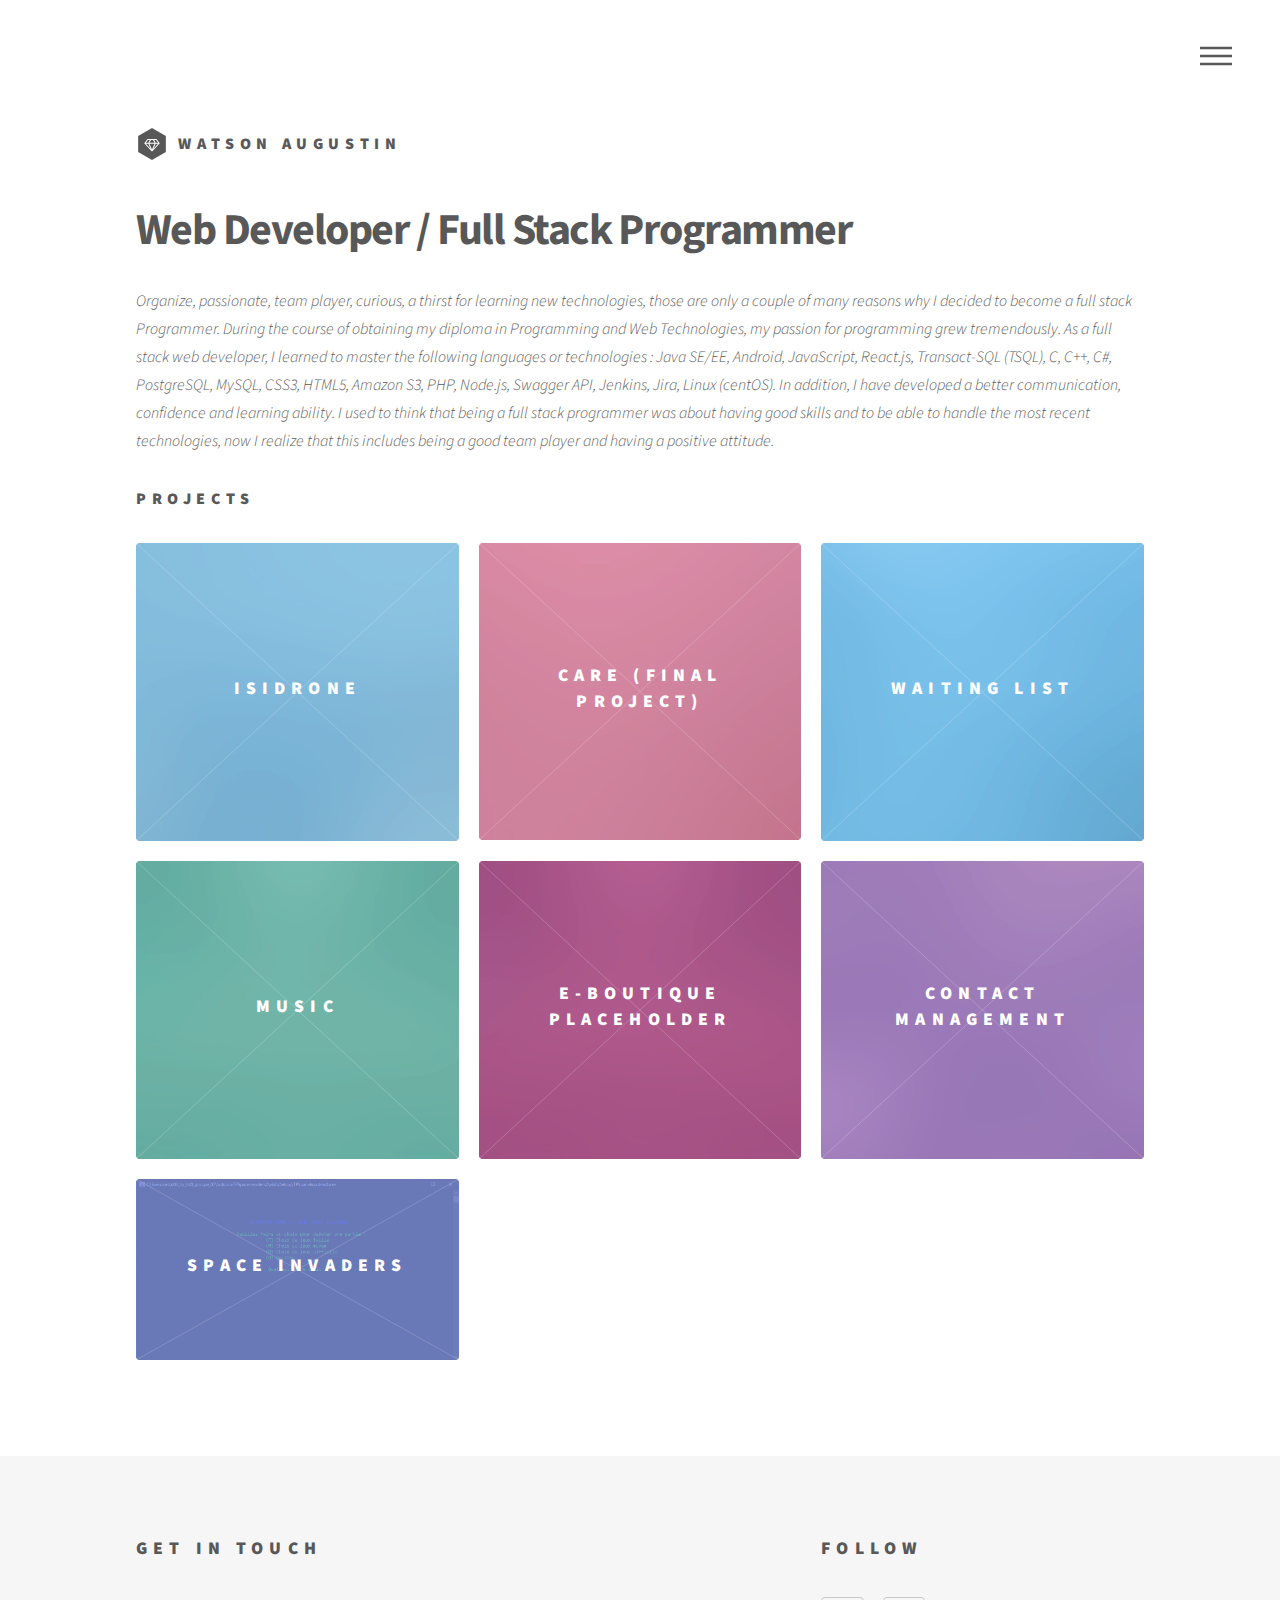
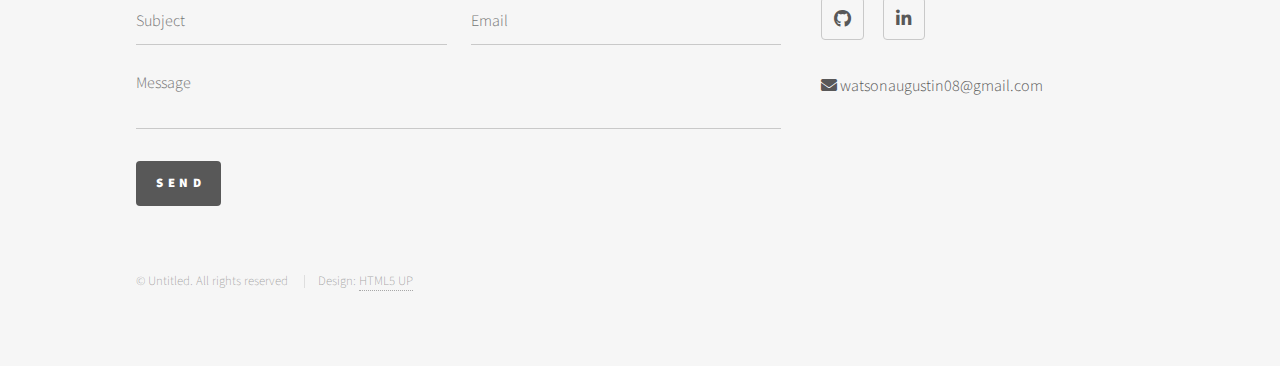
==== watson-portfolio/index.html @ dacadd23 "my portfolio" ====
<!DOCTYPE HTML>
<!--
	Phantom by HTML5 UP
	html5up.net | @ajlkn
	Free for personal and commercial use under the CCA 3.0 license (html5up.net/license)
-->
<html>

<head>
    <title>Watson Portfolio</title>
    <meta charset="utf-8" />
    <meta name="viewport" content="width=device-width, initial-scale=1, user-scalable=no" />
    <link rel="stylesheet" href="assets/css/main.css" />
    <noscript>
        <link rel="stylesheet" href="assets/css/noscript.css" />
    </noscript>
</head>

<body class="is-preload">
    <!-- Wrapper -->
    <div id="wrapper">

        <!-- Header -->
        <header id="header">
            <div class="inner">

                <!-- Logo -->
                <a href="index.html" class="logo">
                    <span class="symbol"><img src="images/logo.svg" alt="" /></span><span class="title">Watson
                        Augustin</span>
                </a>

                <!-- Nav -->
                <nav>
                    <ul>
                        <li><a href="#menu">Menu</a></li>
                    </ul>
                </nav>

            </div>
        </header>

        <!-- Menu -->
        <nav id="menu">
            <h2>Menu</h2>
            <ul>
                <li><a href="index.html">Home</a></li>
                <li><a href="technical-skills.html">Technical Skills</a></li>
                <li><a href="curriculum-vitae.html">Curriculum Vitae</a></li>
                <li><a href="#projects">Projects</a></li>
                <li><a href="#contact">Contact</a></li>
            </ul>
        </nav>

        <!-- Main -->
        <div id="main">
            <div class="inner">
                <header>
                    <h1>Web Developer / Full Stack Programmer</h1>
                    <p id="description">Organize, passionate, team player, curious, a thirst for learning new
                        technologies,
                        those are only a couple of many reasons why I decided to become a full stack Programmer.
                        During the course of obtaining my diploma in Programming and Web Technologies, my passion
                        for programming grew tremendously. As a full stack web developer, I learned to master the
                        following languages or technologies :
                        Java SE/EE, Android, JavaScript, React.js, Transact-SQL (TSQL), C, C++, C#, PostgreSQL,
                        MySQL, CSS3, HTML5, Amazon S3, PHP, Node.js, Swagger API, Jenkins, Jira, Linux (centOS).

                        In addition, I have developed a better communication, confidence and learning ability. I
                        used to
                        think that being a full stack programmer was about having good skills and to be able to
                        handle
                        the most recent technologies, now I realize that this includes being a good team player and
                        having a
                        positive attitude.
                    </p>
                </header>
                <h3>Projects</h3>
                <section id="projects" class="tiles">

                    <article class="style2">
                        <span class="image">
                            <img src="images/pic01.jpg" alt="" />
                        </span>
                        <a href="isidrone.html">
                            <h2>ISIDrone</h2>
                            <div class="content">
                                <p>E-commerce site allowing to sell drones, to...</p>
                            </div>
                        </a>
                    </article>

                    <article class="style1">
                        <span class="image">
                            <img src="images/pic15.jpg" alt="" />
                        </span>
                        <a href="care.html">
                            <h2>Care (Final Project)</h2>
                            <div class="content">
                                <p>A web and mobile application that helps follow up with...</p>
                            </div>
                        </a>
                    </article>
                    <article class="style2">
                        <span class="image">
                            <img src="images/pic02.jpg" alt="" />
                        </span>
                        <a href="waiting-list.html">
                            <h2>Waiting List</h2>
                            <div class="content">
                                <p>A mobile application that allows you to make an appointment at...</p>
                            </div>
                        </a>
                    </article>
                    <article class="style3">
                        <span class="image">
                            <img src="images/pic03.jpg" alt="" />
                        </span>
                        <a href="music.html">
                            <h2>Music</h2>
                            <div class="content">
                                <p>Web application that allows a user to create a music playlist...</p>
                            </div>
                        </a>
                    </article>
                    <article class="style4">
                        <span class="image">
                            <img src="images/pic03.jpg" alt="" />
                        </span>
                        <a href="placeholder.html">
                            <h2>E-Boutique Placeholder</h2>
                            <div class="content">
                                <p>A website that allows a user to register and...</p>
                            </div>
                        </a>
                    </article>
                    <article class="style5">
                        <span class="image">
                            <img src="images/pic08.jpg" alt="" />
                        </span>
                        <a href="contact-management.html">
                            <h2>contact management</h2>
                            <div class="content">
                                <p>Dekstop application that allows a user to...</p>
                            </div>
                        </a>
                    </article>
                    <article class="style6">
                        <span class="image">
                            <img src="images/menu-space-invaders.png" alt="" />
                        </span>
                        <a href="spaceinvaders.html">
                            <h2>Space Invaders</h2>
                            <div class="content">
                                <p>Space Invaders game that allows the appearance of Martians from...</p>
                            </div>
                        </a>
                    </article>

                </section>
            </div>

        </div>

        <!-- Footer -->
        <footer id="footer">
            <div class="inner">
                <section>
                    <h2>Get in touch</h2>
                    <form id="sendMessage" method="post" action="#">
                        <div class="fields">
                            <div class="field half">
                                <input type="text" name="subject" id="subject" placeholder="Subject" required />
                            </div>
                            <div class="field half">
                                <input type="email" name="email" id="email" placeholder="Email" required />
                            </div>
                            <div class="field">
                                <textarea name="message" id="message" placeholder="Message" required></textarea>
                            </div>
                        </div>
                        <ul class="actions">
                            <li><input type="submit" value="Send" class="primary" /></li>
                        </ul>
                    </form>
                </section>
                <section id="contact">
                    <h2>Follow</h2>
                    <ul class="icons">
                        <li><a href="https://github.com/watson031/" class="icon brands style2 fa-github"><span
                                    class="label">GitHub</span></a></li>
                        <li><a href="https://linkedin.com/in/watson-augustin-b86a75212"
                                class="icon brands style2 fa-linkedin-in"><span class="label">500px</span></a>
                        </li>
                    </ul>
                    <div>
                        <span class="fa fa-envelope"></span> watsonaugustin08@gmail.com
                    </div>
                </section>
                <ul class="copyright">
                    <li>&copy; Untitled. All rights reserved</li>
                    <li>Design: <a href="http://html5up.net">HTML5 UP</a></li>
                </ul>
            </div>
        </footer>

    </div>

    <!-- Scripts -->
    <script>
        let form = document.getElementById("sendMessage")
        form.addEventListener('submit', (event) => {
            event.preventDefault()
            let mail = document.getElementById('email').value
            let subject = document.getElementById('subject').value
            let body = document.getElementById('message').value
            window.open('mailto:' + mail + '?subject=' + subject + '&body=' + body);

        })
    </script>
    <script src="assets/js/jquery.min.js"></script>
    <script src="assets/js/browser.min.js"></script>
    <script src="assets/js/breakpoints.min.js"></script>
    <script src="assets/js/util.js"></script>
    <script src="assets/js/main.js"></script>

</body>

</html>
---- watson-portfolio/assets/css/main.css ----
@import url(fontawesome-all.min.css);
@import url("https://fonts.googleapis.com/css?family=Source+Sans+Pro:300,700,900");
/*
	Phantom by HTML5 UP
	html5up.net | @ajlkn
	Free for personal and commercial use under the CCA 3.0 license (html5up.net/license)
*/

html, body, div, span, applet, object, iframe, h1, h2, h3, h4, h5, h6, p, blockquote, pre, a, abbr, acronym, address, big, cite, code, del, dfn, em, img, ins, kbd, q, s, samp, small, strike, strong, sub, sup, tt, var, b, u, i, center, dl, dt, dd, ol, ul, li, fieldset, form, label, legend, table, caption, tbody, tfoot, thead, tr, th, td, article, aside, canvas, details, embed, figure, figcaption, footer, header, hgroup, menu, nav, output, ruby, section, summary, time, mark, audio, video {
    margin: 0;
    padding: 0;
    border: 0;
    font-size: 100%;
    font: inherit;
    vertical-align: baseline;
}

#description {
    font-style: italic;
}

.imgproject {
    object-fit: contain;
    width: 230px;
    height: 530px;
}

article, aside, details, figcaption, figure, footer, header, hgroup, menu, nav, section {
    display: block;
}

body {
    line-height: 1;
}

ol, ul {
    list-style: none;
}

blockquote, q {
    quotes: none;
}

blockquote:before, blockquote:after, q:before, q:after {
    content: '';
    content: none;
}

table {
    border-collapse: collapse;
    border-spacing: 0;
}

body {
    -webkit-text-size-adjust: none;
}

mark {
    background-color: transparent;
    color: inherit;
}

input::-moz-focus-inner {
    border: 0;
    padding: 0;
}

input, select, textarea {
    -moz-appearance: none;
    -webkit-appearance: none;
    -ms-appearance: none;
    appearance: none;
}

/* Basic */

@-ms-viewport {
    width: device-width;
}

body {
    -ms-overflow-style: scrollbar;
}

@media screen and (max-width: 480px) {
    html, body {
        min-width: 320px;
    }
}

html {
    box-sizing: border-box;
}

*, *:before, *:after {
    box-sizing: inherit;
}

body {
    background: #ffffff;
}

body.is-preload *, body.is-preload *:before, body.is-preload *:after {
    -moz-animation: none !important;
    -webkit-animation: none !important;
    -ms-animation: none !important;
    animation: none !important;
    -moz-transition: none !important;
    -webkit-transition: none !important;
    -ms-transition: none !important;
    transition: none !important;
}

/* Type */

body, input, select, textarea {
    color: #585858;
    font-family: "Source Sans Pro", Helvetica, sans-serif;
    font-size: 16pt;
    font-weight: 300;
    line-height: 1.75;
}

@media screen and (max-width: 1680px) {
    body, input, select, textarea {
        font-size: 14pt;
    }
}

@media screen and (max-width: 1280px) {
    body, input, select, textarea {
        font-size: 12pt;
    }
}

a {
    -moz-transition: border-bottom-color 0.2s ease, color 0.2s ease;
    -webkit-transition: border-bottom-color 0.2s ease, color 0.2s ease;
    -ms-transition: border-bottom-color 0.2s ease, color 0.2s ease;
    transition: border-bottom-color 0.2s ease, color 0.2s ease;
    text-decoration: none;
    color: #585858;
    border-bottom: dotted 1px rgba(88, 88, 88, 0.5);
}

a:hover {
    border-bottom-color: transparent;
    color: #f2849e !important;
}

strong, b {
    font-weight: 900;
}

em, i {
    font-style: italic;
}

p {
    margin: 0 0 2em 0;
}

h1 {
    font-size: 2.75em;
    font-weight: 700;
    line-height: 1.3;
    margin: 0 0 1em 0;
    letter-spacing: -0.035em;
}

h1 a {
    color: inherit;
}

@media screen and (max-width: 736px) {
    h1 {
        font-size: 2em;
        margin: 0 0 1em 0;
    }
}

@media screen and (max-width: 360px) {
    h1 {
        font-size: 1.75em;
    }
}

h2, h3, h4, h5, h6 {
    font-weight: 900;
    line-height: 1.5;
    margin: 0 0 2em 0;
    text-transform: uppercase;
    letter-spacing: 0.35em;
}

h2 a, h3 a, h4 a, h5 a, h6 a {
    color: inherit;
}

h2 {
    font-size: 1.1em;
}

h3 {
    font-size: 1em;
}

h4 {
    font-size: 0.8em;
}

h5 {
    font-size: 0.8em;
}

h6 {
    font-size: 0.8em;
}

@media screen and (max-width: 980px) {
    h1 br, h2 br, h3 br, h4 br, h5 br, h6 br {
        display: none;
    }
}

@media screen and (max-width: 736px) {
    h2 {
        font-size: 1em;
    }
    h3 {
        font-size: 0.8em;
    }
}

sub {
    font-size: 0.8em;
    position: relative;
    top: 0.5em;
}

sup {
    font-size: 0.8em;
    position: relative;
    top: -0.5em;
}

blockquote {
    border-left: solid 4px #c9c9c9;
    font-style: italic;
    margin: 0 0 2em 0;
    padding: 0.5em 0 0.5em 2em;
}

code {
    background: rgba(144, 144, 144, 0.075);
    border-radius: 4px;
    border: solid 1px #c9c9c9;
    font-family: "Courier New", monospace;
    font-size: 0.9em;
    margin: 0 0.25em;
    padding: 0.25em 0.65em;
}

pre {
    -webkit-overflow-scrolling: touch;
    font-family: "Courier New", monospace;
    font-size: 0.9em;
    margin: 0 0 2em 0;
}

pre code {
    display: block;
    line-height: 1.75;
    padding: 1em 1.5em;
    overflow-x: auto;
}

hr {
    border: 0;
    border-bottom: solid 1px #c9c9c9;
    margin: 2em 0;
}

hr.major {
    margin: 3em 0;
}

.align-left {
    text-align: left;
}

.align-center {
    text-align: center;
}

.align-right {
    text-align: right;
}

/* Row */

.row {
    display: flex;
    flex-wrap: wrap;
    box-sizing: border-box;
    align-items: stretch;
}

.row>* {
    box-sizing: border-box;
}

.row.gtr-uniform>*> :last-child {
    margin-bottom: 0;
}

.row.aln-left {
    justify-content: flex-start;
}

.row.aln-center {
    justify-content: center;
}

.row.aln-right {
    justify-content: flex-end;
}

.row.aln-top {
    align-items: flex-start;
}

.row.aln-middle {
    align-items: center;
}

.row.aln-bottom {
    align-items: flex-end;
}

.row>.imp {
    order: -1;
}

.row>.col-1 {
    width: 8.33333%;
}

.row>.off-1 {
    margin-left: 8.33333%;
}

.row>.col-2 {
    width: 16.66667%;
}

.row>.off-2 {
    margin-left: 16.66667%;
}

.row>.col-3 {
    width: 25%;
}

.row>.off-3 {
    margin-left: 25%;
}

.row>.col-4 {
    width: 33.33333%;
}

.row>.off-4 {
    margin-left: 33.33333%;
}

.row>.col-5 {
    width: 41.66667%;
}

.row>.off-5 {
    margin-left: 41.66667%;
}

.row>.col-6 {
    width: 50%;
}

.row>.off-6 {
    margin-left: 50%;
}

.row>.col-7 {
    width: 58.33333%;
}

.row>.off-7 {
    margin-left: 58.33333%;
}

.row>.col-8 {
    width: 66.66667%;
}

.row>.off-8 {
    margin-left: 66.66667%;
}

.row>.col-9 {
    width: 75%;
}

.row>.off-9 {
    margin-left: 75%;
}

.row>.col-10 {
    width: 83.33333%;
}

.row>.off-10 {
    margin-left: 83.33333%;
}

.row>.col-11 {
    width: 91.66667%;
}

.row>.off-11 {
    margin-left: 91.66667%;
}

.row>.col-12 {
    width: 100%;
}

.row>.off-12 {
    margin-left: 100%;
}

.row.gtr-0 {
    margin-top: 0;
    margin-left: 0em;
}

.row.gtr-0>* {
    padding: 0 0 0 0em;
}

.row.gtr-0.gtr-uniform {
    margin-top: 0em;
}

.row.gtr-0.gtr-uniform>* {
    padding-top: 0em;
}

.row.gtr-25 {
    margin-top: 0;
    margin-left: -0.5em;
}

.row.gtr-25>* {
    padding: 0 0 0 0.5em;
}

.row.gtr-25.gtr-uniform {
    margin-top: -0.5em;
}

.row.gtr-25.gtr-uniform>* {
    padding-top: 0.5em;
}

.row.gtr-50 {
    margin-top: 0;
    margin-left: -1em;
}

.row.gtr-50>* {
    padding: 0 0 0 1em;
}

.row.gtr-50.gtr-uniform {
    margin-top: -1em;
}

.row.gtr-50.gtr-uniform>* {
    padding-top: 1em;
}

.row {
    margin-top: 0;
    margin-left: -2em;
}

.row>* {
    padding: 0 0 0 2em;
}

.row.gtr-uniform {
    margin-top: -2em;
}

.row.gtr-uniform>* {
    padding-top: 2em;
}

.row.gtr-150 {
    margin-top: 0;
    margin-left: -3em;
}

.row.gtr-150>* {
    padding: 0 0 0 3em;
}

.row.gtr-150.gtr-uniform {
    margin-top: -3em;
}

.row.gtr-150.gtr-uniform>* {
    padding-top: 3em;
}

.row.gtr-200 {
    margin-top: 0;
    margin-left: -4em;
}

.row.gtr-200>* {
    padding: 0 0 0 4em;
}

.row.gtr-200.gtr-uniform {
    margin-top: -4em;
}

.row.gtr-200.gtr-uniform>* {
    padding-top: 4em;
}

@media screen and (max-width: 1680px) {
    .row {
        display: flex;
        flex-wrap: wrap;
        box-sizing: border-box;
        align-items: stretch;
    }
    .row>* {
        box-sizing: border-box;
    }
    .row.gtr-uniform>*> :last-child {
        margin-bottom: 0;
    }
    .row.aln-left {
        justify-content: flex-start;
    }
    .row.aln-center {
        justify-content: center;
    }
    .row.aln-right {
        justify-content: flex-end;
    }
    .row.aln-top {
        align-items: flex-start;
    }
    .row.aln-middle {
        align-items: center;
    }
    .row.aln-bottom {
        align-items: flex-end;
    }
    .row>.imp-xlarge {
        order: -1;
    }
    .row>.col-1-xlarge {
        width: 8.33333%;
    }
    .row>.off-1-xlarge {
        margin-left: 8.33333%;
    }
    .row>.col-2-xlarge {
        width: 16.66667%;
    }
    .row>.off-2-xlarge {
        margin-left: 16.66667%;
    }
    .row>.col-3-xlarge {
        width: 25%;
    }
    .row>.off-3-xlarge {
        margin-left: 25%;
    }
    .row>.col-4-xlarge {
        width: 33.33333%;
    }
    .row>.off-4-xlarge {
        margin-left: 33.33333%;
    }
    .row>.col-5-xlarge {
        width: 41.66667%;
    }
    .row>.off-5-xlarge {
        margin-left: 41.66667%;
    }
    .row>.col-6-xlarge {
        width: 50%;
    }
    .row>.off-6-xlarge {
        margin-left: 50%;
    }
    .row>.col-7-xlarge {
        width: 58.33333%;
    }
    .row>.off-7-xlarge {
        margin-left: 58.33333%;
    }
    .row>.col-8-xlarge {
        width: 66.66667%;
    }
    .row>.off-8-xlarge {
        margin-left: 66.66667%;
    }
    .row>.col-9-xlarge {
        width: 75%;
    }
    .row>.off-9-xlarge {
        margin-left: 75%;
    }
    .row>.col-10-xlarge {
        width: 83.33333%;
    }
    .row>.off-10-xlarge {
        margin-left: 83.33333%;
    }
    .row>.col-11-xlarge {
        width: 91.66667%;
    }
    .row>.off-11-xlarge {
        margin-left: 91.66667%;
    }
    .row>.col-12-xlarge {
        width: 100%;
    }
    .row>.off-12-xlarge {
        margin-left: 100%;
    }
    .row.gtr-0 {
        margin-top: 0;
        margin-left: 0em;
    }
    .row.gtr-0>* {
        padding: 0 0 0 0em;
    }
    .row.gtr-0.gtr-uniform {
        margin-top: 0em;
    }
    .row.gtr-0.gtr-uniform>* {
        padding-top: 0em;
    }
    .row.gtr-25 {
        margin-top: 0;
        margin-left: -0.5em;
    }
    .row.gtr-25>* {
        padding: 0 0 0 0.5em;
    }
    .row.gtr-25.gtr-uniform {
        margin-top: -0.5em;
    }
    .row.gtr-25.gtr-uniform>* {
        padding-top: 0.5em;
    }
    .row.gtr-50 {
        margin-top: 0;
        margin-left: -1em;
    }
    .row.gtr-50>* {
        padding: 0 0 0 1em;
    }
    .row.gtr-50.gtr-uniform {
        margin-top: -1em;
    }
    .row.gtr-50.gtr-uniform>* {
        padding-top: 1em;
    }
    .row {
        margin-top: 0;
        margin-left: -2em;
    }
    .row>* {
        padding: 0 0 0 2em;
    }
    .row.gtr-uniform {
        margin-top: -2em;
    }
    .row.gtr-uniform>* {
        padding-top: 2em;
    }
    .row.gtr-150 {
        margin-top: 0;
        margin-left: -3em;
    }
    .row.gtr-150>* {
        padding: 0 0 0 3em;
    }
    .row.gtr-150.gtr-uniform {
        margin-top: -3em;
    }
    .row.gtr-150.gtr-uniform>* {
        padding-top: 3em;
    }
    .row.gtr-200 {
        margin-top: 0;
        margin-left: -4em;
    }
    .row.gtr-200>* {
        padding: 0 0 0 4em;
    }
    .row.gtr-200.gtr-uniform {
        margin-top: -4em;
    }
    .row.gtr-200.gtr-uniform>* {
        padding-top: 4em;
    }
}

@media screen and (max-width: 1280px) {
    .row {
        display: flex;
        flex-wrap: wrap;
        box-sizing: border-box;
        align-items: stretch;
    }
    .row>* {
        box-sizing: border-box;
    }
    .row.gtr-uniform>*> :last-child {
        margin-bottom: 0;
    }
    .row.aln-left {
        justify-content: flex-start;
    }
    .row.aln-center {
        justify-content: center;
    }
    .row.aln-right {
        justify-content: flex-end;
    }
    .row.aln-top {
        align-items: flex-start;
    }
    .row.aln-middle {
        align-items: center;
    }
    .row.aln-bottom {
        align-items: flex-end;
    }
    .row>.imp-large {
        order: -1;
    }
    .row>.col-1-large {
        width: 8.33333%;
    }
    .row>.off-1-large {
        margin-left: 8.33333%;
    }
    .row>.col-2-large {
        width: 16.66667%;
    }
    .row>.off-2-large {
        margin-left: 16.66667%;
    }
    .row>.col-3-large {
        width: 25%;
    }
    .row>.off-3-large {
        margin-left: 25%;
    }
    .row>.col-4-large {
        width: 33.33333%;
    }
    .row>.off-4-large {
        margin-left: 33.33333%;
    }
    .row>.col-5-large {
        width: 41.66667%;
    }
    .row>.off-5-large {
        margin-left: 41.66667%;
    }
    .row>.col-6-large {
        width: 50%;
    }
    .row>.off-6-large {
        margin-left: 50%;
    }
    .row>.col-7-large {
        width: 58.33333%;
    }
    .row>.off-7-large {
        margin-left: 58.33333%;
    }
    .row>.col-8-large {
        width: 66.66667%;
    }
    .row>.off-8-large {
        margin-left: 66.66667%;
    }
    .row>.col-9-large {
        width: 75%;
    }
    .row>.off-9-large {
        margin-left: 75%;
    }
    .row>.col-10-large {
        width: 83.33333%;
    }
    .row>.off-10-large {
        margin-left: 83.33333%;
    }
    .row>.col-11-large {
        width: 91.66667%;
    }
    .row>.off-11-large {
        margin-left: 91.66667%;
    }
    .row>.col-12-large {
        width: 100%;
    }
    .row>.off-12-large {
        margin-left: 100%;
    }
    .row.gtr-0 {
        margin-top: 0;
        margin-left: 0em;
    }
    .row.gtr-0>* {
        padding: 0 0 0 0em;
    }
    .row.gtr-0.gtr-uniform {
        margin-top: 0em;
    }
    .row.gtr-0.gtr-uniform>* {
        padding-top: 0em;
    }
    .row.gtr-25 {
        margin-top: 0;
        margin-left: -0.5em;
    }
    .row.gtr-25>* {
        padding: 0 0 0 0.5em;
    }
    .row.gtr-25.gtr-uniform {
        margin-top: -0.5em;
    }
    .row.gtr-25.gtr-uniform>* {
        padding-top: 0.5em;
    }
    .row.gtr-50 {
        margin-top: 0;
        margin-left: -1em;
    }
    .row.gtr-50>* {
        padding: 0 0 0 1em;
    }
    .row.gtr-50.gtr-uniform {
        margin-top: -1em;
    }
    .row.gtr-50.gtr-uniform>* {
        padding-top: 1em;
    }
    .row {
        margin-top: 0;
        margin-left: -2em;
    }
    .row>* {
        padding: 0 0 0 2em;
    }
    .row.gtr-uniform {
        margin-top: -2em;
    }
    .row.gtr-uniform>* {
        padding-top: 2em;
    }
    .row.gtr-150 {
        margin-top: 0;
        margin-left: -3em;
    }
    .row.gtr-150>* {
        padding: 0 0 0 3em;
    }
    .row.gtr-150.gtr-uniform {
        margin-top: -3em;
    }
    .row.gtr-150.gtr-uniform>* {
        padding-top: 3em;
    }
    .row.gtr-200 {
        margin-top: 0;
        margin-left: -4em;
    }
    .row.gtr-200>* {
        padding: 0 0 0 4em;
    }
    .row.gtr-200.gtr-uniform {
        margin-top: -4em;
    }
    .row.gtr-200.gtr-uniform>* {
        padding-top: 4em;
    }
}

@media screen and (max-width: 980px) {
    .row {
        display: flex;
        flex-wrap: wrap;
        box-sizing: border-box;
        align-items: stretch;
    }
    .row>* {
        box-sizing: border-box;
    }
    .row.gtr-uniform>*> :last-child {
        margin-bottom: 0;
    }
    .row.aln-left {
        justify-content: flex-start;
    }
    .row.aln-center {
        justify-content: center;
    }
    .row.aln-right {
        justify-content: flex-end;
    }
    .row.aln-top {
        align-items: flex-start;
    }
    .row.aln-middle {
        align-items: center;
    }
    .row.aln-bottom {
        align-items: flex-end;
    }
    .row>.imp-medium {
        order: -1;
    }
    .row>.col-1-medium {
        width: 8.33333%;
    }
    .row>.off-1-medium {
        margin-left: 8.33333%;
    }
    .row>.col-2-medium {
        width: 16.66667%;
    }
    .row>.off-2-medium {
        margin-left: 16.66667%;
    }
    .row>.col-3-medium {
        width: 25%;
    }
    .row>.off-3-medium {
        margin-left: 25%;
    }
    .row>.col-4-medium {
        width: 33.33333%;
    }
    .row>.off-4-medium {
        margin-left: 33.33333%;
    }
    .row>.col-5-medium {
        width: 41.66667%;
    }
    .row>.off-5-medium {
        margin-left: 41.66667%;
    }
    .row>.col-6-medium {
        width: 50%;
    }
    .row>.off-6-medium {
        margin-left: 50%;
    }
    .row>.col-7-medium {
        width: 58.33333%;
    }
    .row>.off-7-medium {
        margin-left: 58.33333%;
    }
    .row>.col-8-medium {
        width: 66.66667%;
    }
    .row>.off-8-medium {
        margin-left: 66.66667%;
    }
    .row>.col-9-medium {
        width: 75%;
    }
    .row>.off-9-medium {
        margin-left: 75%;
    }
    .row>.col-10-medium {
        width: 83.33333%;
    }
    .row>.off-10-medium {
        margin-left: 83.33333%;
    }
    .row>.col-11-medium {
        width: 91.66667%;
    }
    .row>.off-11-medium {
        margin-left: 91.66667%;
    }
    .row>.col-12-medium {
        width: 100%;
    }
    .row>.off-12-medium {
        margin-left: 100%;
    }
    .row.gtr-0 {
        margin-top: 0;
        margin-left: 0em;
    }
    .row.gtr-0>* {
        padding: 0 0 0 0em;
    }
    .row.gtr-0.gtr-uniform {
        margin-top: 0em;
    }
    .row.gtr-0.gtr-uniform>* {
        padding-top: 0em;
    }
    .row.gtr-25 {
        margin-top: 0;
        margin-left: -0.375em;
    }
    .row.gtr-25>* {
        padding: 0 0 0 0.375em;
    }
    .row.gtr-25.gtr-uniform {
        margin-top: -0.375em;
    }
    .row.gtr-25.gtr-uniform>* {
        padding-top: 0.375em;
    }
    .row.gtr-50 {
        margin-top: 0;
        margin-left: -0.75em;
    }
    .row.gtr-50>* {
        padding: 0 0 0 0.75em;
    }
    .row.gtr-50.gtr-uniform {
        margin-top: -0.75em;
    }
    .row.gtr-50.gtr-uniform>* {
        padding-top: 0.75em;
    }
    .row {
        margin-top: 0;
        margin-left: -1.5em;
    }
    .row>* {
        padding: 0 0 0 1.5em;
    }
    .row.gtr-uniform {
        margin-top: -1.5em;
    }
    .row.gtr-uniform>* {
        padding-top: 1.5em;
    }
    .row.gtr-150 {
        margin-top: 0;
        margin-left: -2.25em;
    }
    .row.gtr-150>* {
        padding: 0 0 0 2.25em;
    }
    .row.gtr-150.gtr-uniform {
        margin-top: -2.25em;
    }
    .row.gtr-150.gtr-uniform>* {
        padding-top: 2.25em;
    }
    .row.gtr-200 {
        margin-top: 0;
        margin-left: -3em;
    }
    .row.gtr-200>* {
        padding: 0 0 0 3em;
    }
    .row.gtr-200.gtr-uniform {
        margin-top: -3em;
    }
    .row.gtr-200.gtr-uniform>* {
        padding-top: 3em;
    }
}

@media screen and (max-width: 736px) {
    .row {
        display: flex;
        flex-wrap: wrap;
        box-sizing: border-box;
        align-items: stretch;
    }
    .row>* {
        box-sizing: border-box;
    }
    .row.gtr-uniform>*> :last-child {
        margin-bottom: 0;
    }
    .row.aln-left {
        justify-content: flex-start;
    }
    .row.aln-center {
        justify-content: center;
    }
    .row.aln-right {
        justify-content: flex-end;
    }
    .row.aln-top {
        align-items: flex-start;
    }
    .row.aln-middle {
        align-items: center;
    }
    .row.aln-bottom {
        align-items: flex-end;
    }
    .row>.imp-small {
        order: -1;
    }
    .row>.col-1-small {
        width: 8.33333%;
    }
    .row>.off-1-small {
        margin-left: 8.33333%;
    }
    .row>.col-2-small {
        width: 16.66667%;
    }
    .row>.off-2-small {
        margin-left: 16.66667%;
    }
    .row>.col-3-small {
        width: 25%;
    }
    .row>.off-3-small {
        margin-left: 25%;
    }
    .row>.col-4-small {
        width: 33.33333%;
    }
    .row>.off-4-small {
        margin-left: 33.33333%;
    }
    .row>.col-5-small {
        width: 41.66667%;
    }
    .row>.off-5-small {
        margin-left: 41.66667%;
    }
    .row>.col-6-small {
        width: 50%;
    }
    .row>.off-6-small {
        margin-left: 50%;
    }
    .row>.col-7-small {
        width: 58.33333%;
    }
    .row>.off-7-small {
        margin-left: 58.33333%;
    }
    .row>.col-8-small {
        width: 66.66667%;
    }
    .row>.off-8-small {
        margin-left: 66.66667%;
    }
    .row>.col-9-small {
        width: 75%;
    }
    .row>.off-9-small {
        margin-left: 75%;
    }
    .row>.col-10-small {
        width: 83.33333%;
    }
    .row>.off-10-small {
        margin-left: 83.33333%;
    }
    .row>.col-11-small {
        width: 91.66667%;
    }
    .row>.off-11-small {
        margin-left: 91.66667%;
    }
    .row>.col-12-small {
        width: 100%;
    }
    .row>.off-12-small {
        margin-left: 100%;
    }
    .row.gtr-0 {
        margin-top: 0;
        margin-left: 0em;
    }
    .row.gtr-0>* {
        padding: 0 0 0 0em;
    }
    .row.gtr-0.gtr-uniform {
        margin-top: 0em;
    }
    .row.gtr-0.gtr-uniform>* {
        padding-top: 0em;
    }
    .row.gtr-25 {
        margin-top: 0;
        margin-left: -0.25em;
    }
    .row.gtr-25>* {
        padding: 0 0 0 0.25em;
    }
    .row.gtr-25.gtr-uniform {
        margin-top: -0.25em;
    }
    .row.gtr-25.gtr-uniform>* {
        padding-top: 0.25em;
    }
    .row.gtr-50 {
        margin-top: 0;
        margin-left: -0.5em;
    }
    .row.gtr-50>* {
        padding: 0 0 0 0.5em;
    }
    .row.gtr-50.gtr-uniform {
        margin-top: -0.5em;
    }
    .row.gtr-50.gtr-uniform>* {
        padding-top: 0.5em;
    }
    .row {
        margin-top: 0;
        margin-left: -1em;
    }
    .row>* {
        padding: 0 0 0 1em;
    }
    .row.gtr-uniform {
        margin-top: -1em;
    }
    .row.gtr-uniform>* {
        padding-top: 1em;
    }
    .row.gtr-150 {
        margin-top: 0;
        margin-left: -1.5em;
    }
    .row.gtr-150>* {
        padding: 0 0 0 1.5em;
    }
    .row.gtr-150.gtr-uniform {
        margin-top: -1.5em;
    }
    .row.gtr-150.gtr-uniform>* {
        padding-top: 1.5em;
    }
    .row.gtr-200 {
        margin-top: 0;
        margin-left: -2em;
    }
    .row.gtr-200>* {
        padding: 0 0 0 2em;
    }
    .row.gtr-200.gtr-uniform {
        margin-top: -2em;
    }
    .row.gtr-200.gtr-uniform>* {
        padding-top: 2em;
    }
}

@media screen and (max-width: 480px) {
    .row {
        display: flex;
        flex-wrap: wrap;
        box-sizing: border-box;
        align-items: stretch;
    }
    .row>* {
        box-sizing: border-box;
    }
    .row.gtr-uniform>*> :last-child {
        margin-bottom: 0;
    }
    .row.aln-left {
        justify-content: flex-start;
    }
    .row.aln-center {
        justify-content: center;
    }
    .row.aln-right {
        justify-content: flex-end;
    }
    .row.aln-top {
        align-items: flex-start;
    }
    .row.aln-middle {
        align-items: center;
    }
    .row.aln-bottom {
        align-items: flex-end;
    }
    .row>.imp-xsmall {
        order: -1;
    }
    .row>.col-1-xsmall {
        width: 8.33333%;
    }
    .row>.off-1-xsmall {
        margin-left: 8.33333%;
    }
    .row>.col-2-xsmall {
        width: 16.66667%;
    }
    .row>.off-2-xsmall {
        margin-left: 16.66667%;
    }
    .row>.col-3-xsmall {
        width: 25%;
    }
    .row>.off-3-xsmall {
        margin-left: 25%;
    }
    .row>.col-4-xsmall {
        width: 33.33333%;
    }
    .row>.off-4-xsmall {
        margin-left: 33.33333%;
    }
    .row>.col-5-xsmall {
        width: 41.66667%;
    }
    .row>.off-5-xsmall {
        margin-left: 41.66667%;
    }
    .row>.col-6-xsmall {
        width: 50%;
    }
    .row>.off-6-xsmall {
        margin-left: 50%;
    }
    .row>.col-7-xsmall {
        width: 58.33333%;
    }
    .row>.off-7-xsmall {
        margin-left: 58.33333%;
    }
    .row>.col-8-xsmall {
        width: 66.66667%;
    }
    .row>.off-8-xsmall {
        margin-left: 66.66667%;
    }
    .row>.col-9-xsmall {
        width: 75%;
    }
    .row>.off-9-xsmall {
        margin-left: 75%;
    }
    .row>.col-10-xsmall {
        width: 83.33333%;
    }
    .row>.off-10-xsmall {
        margin-left: 83.33333%;
    }
    .row>.col-11-xsmall {
        width: 91.66667%;
    }
    .row>.off-11-xsmall {
        margin-left: 91.66667%;
    }
    .row>.col-12-xsmall {
        width: 100%;
    }
    .row>.off-12-xsmall {
        margin-left: 100%;
    }
    .row.gtr-0 {
        margin-top: 0;
        margin-left: 0em;
    }
    .row.gtr-0>* {
        padding: 0 0 0 0em;
    }
    .row.gtr-0.gtr-uniform {
        margin-top: 0em;
    }
    .row.gtr-0.gtr-uniform>* {
        padding-top: 0em;
    }
    .row.gtr-25 {
        margin-top: 0;
        margin-left: -0.25em;
    }
    .row.gtr-25>* {
        padding: 0 0 0 0.25em;
    }
    .row.gtr-25.gtr-uniform {
        margin-top: -0.25em;
    }
    .row.gtr-25.gtr-uniform>* {
        padding-top: 0.25em;
    }
    .row.gtr-50 {
        margin-top: 0;
        margin-left: -0.5em;
    }
    .row.gtr-50>* {
        padding: 0 0 0 0.5em;
    }
    .row.gtr-50.gtr-uniform {
        margin-top: -0.5em;
    }
    .row.gtr-50.gtr-uniform>* {
        padding-top: 0.5em;
    }
    .row {
        margin-top: 0;
        margin-left: -1em;
    }
    .row>* {
        padding: 0 0 0 1em;
    }
    .row.gtr-uniform {
        margin-top: -1em;
    }
    .row.gtr-uniform>* {
        padding-top: 1em;
    }
    .row.gtr-150 {
        margin-top: 0;
        margin-left: -1.5em;
    }
    .row.gtr-150>* {
        padding: 0 0 0 1.5em;
    }
    .row.gtr-150.gtr-uniform {
        margin-top: -1.5em;
    }
    .row.gtr-150.gtr-uniform>* {
        padding-top: 1.5em;
    }
    .row.gtr-200 {
        margin-top: 0;
        margin-left: -2em;
    }
    .row.gtr-200>* {
        padding: 0 0 0 2em;
    }
    .row.gtr-200.gtr-uniform {
        margin-top: -2em;
    }
    .row.gtr-200.gtr-uniform>* {
        padding-top: 2em;
    }
}

/* Section/Article */

section.special, article.special {
    text-align: center;
}

header p {
    margin-top: -1em;
}

@media screen and (max-width: 736px) {
    header p {
        margin-top: 0;
    }
}

/* Icon */

.icon {
    text-decoration: none;
    border-bottom: none;
    position: relative;
}

.icon:before {
    -moz-osx-font-smoothing: grayscale;
    -webkit-font-smoothing: antialiased;
    display: inline-block;
    font-style: normal;
    font-variant: normal;
    text-rendering: auto;
    line-height: 1;
    text-transform: none !important;
    font-family: 'Font Awesome 5 Free';
    font-weight: 400;
}

.icon>.label {
    display: none;
}

.icon:before {
    line-height: inherit;
}

.icon.solid:before {
    font-weight: 900;
}

.icon.brands:before {
    font-family: 'Font Awesome 5 Brands';
}

.icon.style2 {
    -moz-transition: background-color 0.2s ease-in-out, color 0.2s ease-in-out, border-color 0.2s ease-in-out;
    -webkit-transition: background-color 0.2s ease-in-out, color 0.2s ease-in-out, border-color 0.2s ease-in-out;
    -ms-transition: background-color 0.2s ease-in-out, color 0.2s ease-in-out, border-color 0.2s ease-in-out;
    transition: background-color 0.2s ease-in-out, color 0.2s ease-in-out, border-color 0.2s ease-in-out;
    background-color: transparent;
    border: solid 1px #c9c9c9;
    border-radius: 4px;
    width: 2.65em;
    height: 2.65em;
    display: inline-block;
    text-align: center;
    line-height: 2.65em;
    color: inherit;
}

.icon.style2:before {
    font-size: 1.1em;
}

.icon.style2:hover {
    color: #f2849e;
    border-color: #f2849e;
}

.icon.style2:active {
    background-color: rgba(242, 132, 158, 0.1);
}

/* List */

ol {
    list-style: decimal;
    margin: 0 0 2em 0;
    padding-left: 1.25em;
}

ol li {
    padding-left: 0.25em;
}

ul {
    list-style: disc;
    margin: 0 0 2em 0;
    padding-left: 1em;
}

ul li {
    padding-left: 0.5em;
}

ul.alt {
    list-style: none;
    padding-left: 0;
}

ul.alt li {
    border-top: solid 1px #c9c9c9;
    padding: 0.5em 0;
}

ul.alt li:first-child {
    border-top: 0;
    padding-top: 0;
}

dl {
    margin: 0 0 2em 0;
}

dl dt {
    display: block;
    font-weight: 900;
    margin: 0 0 1em 0;
}

dl dd {
    margin-left: 2em;
}

/* Actions */

ul.actions {
    display: -moz-flex;
    display: -webkit-flex;
    display: -ms-flex;
    display: flex;
    cursor: default;
    list-style: none;
    margin-left: -1em;
    padding-left: 0;
}

ul.actions li {
    padding: 0 0 0 1em;
    vertical-align: middle;
}

ul.actions.special {
    -moz-justify-content: center;
    -webkit-justify-content: center;
    -ms-justify-content: center;
    justify-content: center;
    width: 100%;
    margin-left: 0;
}

ul.actions.special li:first-child {
    padding-left: 0;
}

ul.actions.stacked {
    -moz-flex-direction: column;
    -webkit-flex-direction: column;
    -ms-flex-direction: column;
    flex-direction: column;
    margin-left: 0;
}

ul.actions.stacked li {
    padding: 1.3em 0 0 0;
}

ul.actions.stacked li:first-child {
    padding-top: 0;
}

ul.actions.fit {
    width: calc(100% + 1em);
}

ul.actions.fit li {
    -moz-flex-grow: 1;
    -webkit-flex-grow: 1;
    -ms-flex-grow: 1;
    flex-grow: 1;
    -moz-flex-shrink: 1;
    -webkit-flex-shrink: 1;
    -ms-flex-shrink: 1;
    flex-shrink: 1;
    width: 100%;
}

ul.actions.fit li>* {
    width: 100%;
}

ul.actions.fit.stacked {
    width: 100%;
}

@media screen and (max-width: 480px) {
    ul.actions:not(.fixed) {
        -moz-flex-direction: column;
        -webkit-flex-direction: column;
        -ms-flex-direction: column;
        flex-direction: column;
        margin-left: 0;
        width: 100% !important;
    }
    ul.actions:not(.fixed) li {
        -moz-flex-grow: 1;
        -webkit-flex-grow: 1;
        -ms-flex-grow: 1;
        flex-grow: 1;
        -moz-flex-shrink: 1;
        -webkit-flex-shrink: 1;
        -ms-flex-shrink: 1;
        flex-shrink: 1;
        padding: 1em 0 0 0;
        text-align: center;
        width: 100%;
    }
    ul.actions:not(.fixed) li>* {
        width: 100%;
    }
    ul.actions:not(.fixed) li:first-child {
        padding-top: 0;
    }
    ul.actions:not(.fixed) li input[type="submit"], ul.actions:not(.fixed) li input[type="reset"], ul.actions:not(.fixed) li input[type="button"], ul.actions:not(.fixed) li button, ul.actions:not(.fixed) li .button {
        width: 100%;
    }
    ul.actions:not(.fixed) li input[type="submit"].icon:before, ul.actions:not(.fixed) li input[type="reset"].icon:before, ul.actions:not(.fixed) li input[type="button"].icon:before, ul.actions:not(.fixed) li button.icon:before, ul.actions:not(.fixed) li .button.icon:before {
        margin-left: -0.5rem;
    }
}

/* Icons */

ul.icons {
    cursor: default;
    list-style: none;
    padding-left: 0;
    margin: -1em 0 2em -1em;
}

ul.icons li {
    display: inline-block;
    padding: 1em 0 0 1em;
}

/* Form */

form {
    margin: 0 0 2em 0;
    overflow-x: hidden;
}

form> :last-child {
    margin-bottom: 0;
}

form>.fields {
    display: -moz-flex;
    display: -webkit-flex;
    display: -ms-flex;
    display: flex;
    -moz-flex-wrap: wrap;
    -webkit-flex-wrap: wrap;
    -ms-flex-wrap: wrap;
    flex-wrap: wrap;
    width: calc(100% + 3em);
    margin: -1.5em 0 2em -1.5em;
}

form>.fields>.field {
    -moz-flex-grow: 0;
    -webkit-flex-grow: 0;
    -ms-flex-grow: 0;
    flex-grow: 0;
    -moz-flex-shrink: 0;
    -webkit-flex-shrink: 0;
    -ms-flex-shrink: 0;
    flex-shrink: 0;
    padding: 1.5em 0 0 1.5em;
    width: calc(100% - 1.5em);
}

form>.fields>.field.half {
    width: calc(50% - 0.75em);
}

form>.fields>.field.third {
    width: calc(100%/3 - 0.5em);
}

form>.fields>.field.quarter {
    width: calc(25% - 0.375em);
}

@media screen and (max-width: 480px) {
    form>.fields {
        width: calc(100% + 3em);
        margin: -1.5em 0 2em -1.5em;
    }
    form>.fields>.field {
        padding: 1.5em 0 0 1.5em;
        width: calc(100% - 1.5em);
    }
    form>.fields>.field.half {
        width: calc(100% - 1.5em);
    }
    form>.fields>.field.third {
        width: calc(100% - 1.5em);
    }
    form>.fields>.field.quarter {
        width: calc(100% - 1.5em);
    }
}

label {
    display: block;
    font-size: 0.9em;
    font-weight: 900;
    margin: 0 0 1em 0;
}

input[type="text"], input[type="password"], input[type="email"], input[type="tel"], select, textarea {
    -moz-appearance: none;
    -webkit-appearance: none;
    -ms-appearance: none;
    appearance: none;
    background-color: transparent;
    border: none;
    border-radius: 0;
    border-bottom: solid 1px #c9c9c9;
    color: inherit;
    display: block;
    outline: 0;
    padding: 0;
    text-decoration: none;
    width: 100%;
}

input[type="text"]:invalid, input[type="password"]:invalid, input[type="email"]:invalid, input[type="tel"]:invalid, select:invalid, textarea:invalid {
    box-shadow: none;
}

input[type="text"]:focus, input[type="password"]:focus, input[type="email"]:focus, input[type="tel"]:focus, select:focus, textarea:focus {
    border-bottom-color: #f2849e;
    box-shadow: inset 0 -1px 0 0 #f2849e;
}

select {
    background-image: url("data:image/svg+xml;charset=utf8,%3Csvg xmlns='http://www.w3.org/2000/svg' width='40' height='40' preserveAspectRatio='none' viewBox='0 0 40 40'%3E%3Cpath d='M9.4,12.3l10.4,10.4l10.4-10.4c0.2-0.2,0.5-0.4,0.9-0.4c0.3,0,0.6,0.1,0.9,0.4l3.3,3.3c0.2,0.2,0.4,0.5,0.4,0.9 c0,0.4-0.1,0.6-0.4,0.9L20.7,31.9c-0.2,0.2-0.5,0.4-0.9,0.4c-0.3,0-0.6-0.1-0.9-0.4L4.3,17.3c-0.2-0.2-0.4-0.5-0.4-0.9 c0-0.4,0.1-0.6,0.4-0.9l3.3-3.3c0.2-0.2,0.5-0.4,0.9-0.4S9.1,12.1,9.4,12.3z' fill='%23c9c9c9' /%3E%3C/svg%3E");
    background-size: 1.25rem;
    background-repeat: no-repeat;
    background-position: calc(100% - 1rem) center;
    height: 3em;
    padding-right: 3em;
    text-overflow: ellipsis;
}

select option {
    background: #ffffff;
}

select:focus::-ms-value {
    background-color: transparent;
}

select::-ms-expand {
    display: none;
}

input[type="text"], input[type="password"], input[type="email"], select {
    height: 3em;
}

textarea {
    padding: 0;
    min-height: 3.75em;
}

input[type="checkbox"], input[type="radio"] {
    -moz-appearance: none;
    -webkit-appearance: none;
    -ms-appearance: none;
    appearance: none;
    display: block;
    float: left;
    margin-right: -2em;
    opacity: 0;
    width: 1em;
    z-index: -1;
}

input[type="checkbox"]+label, input[type="radio"]+label {
    text-decoration: none;
    color: #585858;
    cursor: pointer;
    display: inline-block;
    font-size: 1em;
    font-weight: 300;
    padding-left: 2.55em;
    padding-right: 0.75em;
    position: relative;
}

input[type="checkbox"]+label:before, input[type="radio"]+label:before {
    -moz-osx-font-smoothing: grayscale;
    -webkit-font-smoothing: antialiased;
    display: inline-block;
    font-style: normal;
    font-variant: normal;
    text-rendering: auto;
    line-height: 1;
    text-transform: none !important;
    font-family: 'Font Awesome 5 Free';
    font-weight: 900;
}

input[type="checkbox"]+label:before, input[type="radio"]+label:before {
    border-radius: 4px;
    border: solid 1px #c9c9c9;
    content: '';
    display: inline-block;
    font-size: 0.8em;
    height: 2.25em;
    left: 0;
    line-height: 2.25em;
    position: absolute;
    text-align: center;
    top: 0;
    width: 2.25em;
}

input[type="checkbox"]:checked+label:before, input[type="radio"]:checked+label:before {
    background: #585858;
    border-color: #585858;
    color: #ffffff;
    content: '\f00c';
}

input[type="checkbox"]:focus+label:before, input[type="radio"]:focus+label:before {
    border-color: #f2849e;
    box-shadow: 0 0 0 1px #f2849e;
}

input[type="checkbox"]+label:before {
    border-radius: 4px;
}

input[type="radio"]+label:before {
    border-radius: 100%;
}

/* Box */

.box {
    border-radius: 4px;
    border: solid 1px #c9c9c9;
    margin-bottom: 2em;
    padding: 1.5em;
}

.box> :last-child, .box> :last-child> :last-child, .box> :last-child> :last-child> :last-child {
    margin-bottom: 0;
}

.box.alt {
    border: 0;
    border-radius: 0;
    padding: 0;
}

/* Image */

.image {
    border-radius: 4px;
    border: 0;
    display: inline-block;
    position: relative;
}

.image img {
    border-radius: 4px;
    display: block;
}

.image.left, .image.right {
    max-width: 40%;
}

.image.left img, .image.right img {
    width: 100%;
}

.image.left {
    float: left;
    padding: 0 1.5em 1em 0;
    top: 0.25em;
}

.image.right {
    float: right;
    padding: 0 0 1em 1.5em;
    top: 0.25em;
}

.image.fit {
    display: block;
    margin: 0 0 2em 0;
    width: 100%;
}

.image.fit img {
    width: 100%;
}

.image.main {
    display: block;
    margin: 0 0 3em 0;
    width: 100%;
}

.image.main img {
    width: 100%;
}

@media screen and (max-width: 736px) {
    .image.main {
        margin: 0 0 2em 0;
    }
}

/* Table */

.table-wrapper {
    -webkit-overflow-scrolling: touch;
    overflow-x: auto;
}

table {
    margin: 0 0 2em 0;
    width: 100%;
}

table tbody tr {
    border: solid 1px #c9c9c9;
    border-left: 0;
    border-right: 0;
}

table tbody tr:nth-child(2n+1) {
    background-color: rgba(144, 144, 144, 0.075);
}

table td {
    padding: 0.75em 0.75em;
}

table th {
    font-size: 0.9em;
    font-weight: 900;
    padding: 0 0.75em 0.75em 0.75em;
    text-align: left;
}

table thead {
    border-bottom: solid 2px #c9c9c9;
}

table tfoot {
    border-top: solid 2px #c9c9c9;
}

table.alt {
    border-collapse: separate;
}

table.alt tbody tr td {
    border: solid 1px #c9c9c9;
    border-left-width: 0;
    border-top-width: 0;
}

table.alt tbody tr td:first-child {
    border-left-width: 1px;
}

table.alt tbody tr:first-child td {
    border-top-width: 1px;
}

table.alt thead {
    border-bottom: 0;
}

table.alt tfoot {
    border-top: 0;
}

/* Button */

input[type="submit"], input[type="reset"], input[type="button"], button, .button {
    -moz-appearance: none;
    -webkit-appearance: none;
    -ms-appearance: none;
    appearance: none;
    -moz-transition: background-color 0.2s ease-in-out, color 0.2s ease-in-out, box-shadow 0.2s ease-in-out;
    -webkit-transition: background-color 0.2s ease-in-out, color 0.2s ease-in-out, box-shadow 0.2s ease-in-out;
    -ms-transition: background-color 0.2s ease-in-out, color 0.2s ease-in-out, box-shadow 0.2s ease-in-out;
    transition: background-color 0.2s ease-in-out, color 0.2s ease-in-out, box-shadow 0.2s ease-in-out;
    background-color: transparent;
    border-radius: 4px;
    border: 0;
    box-shadow: inset 0 0 0 2px #585858;
    color: #585858 !important;
    cursor: pointer;
    display: inline-block;
    font-size: 0.8em;
    font-weight: 900;
    height: 3.5em;
    letter-spacing: 0.35em;
    line-height: 3.45em;
    overflow: hidden;
    padding: 0 1.25em 0 1.6em;
    text-align: center;
    text-decoration: none;
    text-overflow: ellipsis;
    text-transform: uppercase;
    white-space: nowrap;
}

input[type="submit"].icon:before, input[type="reset"].icon:before, input[type="button"].icon:before, button.icon:before, .button.icon:before {
    margin-right: 0.5em;
}

input[type="submit"].fit, input[type="reset"].fit, input[type="button"].fit, button.fit, .button.fit {
    width: 100%;
}

input[type="submit"]:hover, input[type="reset"]:hover, input[type="button"]:hover, button:hover, .button:hover {
    color: #f2849e !important;
    box-shadow: inset 0 0 0 2px #f2849e;
}

input[type="submit"]:active, input[type="reset"]:active, input[type="button"]:active, button:active, .button:active {
    background-color: rgba(242, 132, 158, 0.1);
}

input[type="submit"].small, input[type="reset"].small, input[type="button"].small, button.small, .button.small {
    font-size: 0.6em;
}

input[type="submit"].large, input[type="reset"].large, input[type="button"].large, button.large, .button.large {
    font-size: 1em;
}

input[type="submit"].primary, input[type="reset"].primary, input[type="button"].primary, button.primary, .button.primary {
    box-shadow: none;
    background-color: #585858;
    color: #ffffff !important;
}

input[type="submit"].primary:hover, input[type="reset"].primary:hover, input[type="button"].primary:hover, button.primary:hover, .button.primary:hover {
    background-color: #f2849e;
}

input[type="submit"].primary:active, input[type="reset"].primary:active, input[type="button"].primary:active, button.primary:active, .button.primary:active {
    background-color: #ee5f81;
}

input[type="submit"].disabled, input[type="submit"]:disabled, input[type="reset"].disabled, input[type="reset"]:disabled, input[type="button"].disabled, input[type="button"]:disabled, button.disabled, button:disabled, .button.disabled, .button:disabled {
    pointer-events: none;
    opacity: 0.25;
}

/* Tiles */

.tiles {
    display: -moz-flex;
    display: -webkit-flex;
    display: -ms-flex;
    display: flex;
    -moz-flex-wrap: wrap;
    -webkit-flex-wrap: wrap;
    -ms-flex-wrap: wrap;
    flex-wrap: wrap;
    postiion: relative;
    margin: -2.5em 0 0 -2.5em;
}

.tiles article {
    -moz-transition: -moz-transform 0.5s ease, opacity 0.5s ease;
    -webkit-transition: -webkit-transform 0.5s ease, opacity 0.5s ease;
    -ms-transition: -ms-transform 0.5s ease, opacity 0.5s ease;
    transition: transform 0.5s ease, opacity 0.5s ease;
    position: relative;
    width: calc(33.33333% - 2.5em);
    margin: 2.5em 0 0 2.5em;
}

.tiles article>.image {
    -moz-transition: -moz-transform 0.5s ease;
    -webkit-transition: -webkit-transform 0.5s ease;
    -ms-transition: -ms-transform 0.5s ease;
    transition: transform 0.5s ease;
    position: relative;
    display: block;
    width: 100%;
    border-radius: 4px;
    overflow: hidden;
}

.tiles article>.image img {
    display: block;
    width: 100%;
}

.tiles article>.image:before {
    pointer-events: none;
    -moz-transition: background-color 0.5s ease, opacity 0.5s ease;
    -webkit-transition: background-color 0.5s ease, opacity 0.5s ease;
    -ms-transition: background-color 0.5s ease, opacity 0.5s ease;
    transition: background-color 0.5s ease, opacity 0.5s ease;
    content: '';
    display: block;
    position: absolute;
    top: 0;
    left: 0;
    width: 100%;
    height: 100%;
    opacity: 1.0;
    z-index: 1;
    opacity: 0.8;
}

.tiles article>.image:after {
    pointer-events: none;
    -moz-transition: opacity 0.5s ease;
    -webkit-transition: opacity 0.5s ease;
    -ms-transition: opacity 0.5s ease;
    transition: opacity 0.5s ease;
    content: '';
    display: block;
    position: absolute;
    top: 0;
    left: 0;
    width: 100%;
    height: 100%;
    background-image: url("data:image/svg+xml;charset=utf8,%3Csvg xmlns='http://www.w3.org/2000/svg' width='100' height='100' viewBox='0 0 100 100' preserveAspectRatio='none'%3E%3Cstyle%3Eline %7B stroke-width: 0.25px%3B stroke: %23ffffff%3B %7D%3C/style%3E%3Cline x1='0' y1='0' x2='100' y2='100' /%3E%3Cline x1='100' y1='0' x2='0' y2='100' /%3E%3C/svg%3E");
    background-position: center;
    background-repeat: no-repeat;
    background-size: 100% 100%;
    opacity: 0.25;
    z-index: 2;
}

.tiles article>a {
    display: -moz-flex;
    display: -webkit-flex;
    display: -ms-flex;
    display: flex;
    -moz-flex-direction: column;
    -webkit-flex-direction: column;
    -ms-flex-direction: column;
    flex-direction: column;
    -moz-align-items: center;
    -webkit-align-items: center;
    -ms-align-items: center;
    align-items: center;
    -moz-justify-content: center;
    -webkit-justify-content: center;
    -ms-justify-content: center;
    justify-content: center;
    -moz-transition: background-color 0.5s ease, -moz-transform 0.5s ease;
    -webkit-transition: background-color 0.5s ease, -webkit-transform 0.5s ease;
    -ms-transition: background-color 0.5s ease, -ms-transform 0.5s ease;
    transition: background-color 0.5s ease, transform 0.5s ease;
    position: absolute;
    top: 0;
    left: 0;
    width: 100%;
    height: 100%;
    padding: 1em;
    border-radius: 4px;
    border-bottom: 0;
    color: #ffffff;
    text-align: center;
    text-decoration: none;
    z-index: 3;
}

.tiles article>a> :last-child {
    margin: 0;
}

.tiles article>a:hover {
    color: #ffffff !important;
}

.tiles article>a h2 {
    margin: 0;
}

.tiles article>a .content {
    -moz-transition: max-height 0.5s ease, opacity 0.5s ease;
    -webkit-transition: max-height 0.5s ease, opacity 0.5s ease;
    -ms-transition: max-height 0.5s ease, opacity 0.5s ease;
    transition: max-height 0.5s ease, opacity 0.5s ease;
    width: 100%;
    max-height: 0;
    line-height: 1.5;
    margin-top: 0.35em;
    opacity: 0;
}

.tiles article>a .content> :last-child {
    margin-bottom: 0;
}

.tiles article.style1>.image:before {
    background-color: #f2849e;
}

.tiles article.style2>.image:before {
    background-color: #7ecaf6;
}

.tiles article.style3>.image:before {
    background-color: #7bd0c1;
}

.tiles article.style4>.image:before {
    background-color: #c75b9b;
}

.tiles article.style5>.image:before {
    background-color: #ae85ca;
}

.tiles article.style6>.image:before {
    background-color: #8499e7;
}

body:not(.is-touch) .tiles article:hover>.image {
    -moz-transform: scale(1.1);
    -webkit-transform: scale(1.1);
    -ms-transform: scale(1.1);
    transform: scale(1.1);
}

body:not(.is-touch) .tiles article:hover>.image:before {
    background-color: #333333;
    opacity: 0.35;
}

body:not(.is-touch) .tiles article:hover>.image:after {
    opacity: 0;
}

body:not(.is-touch) .tiles article:hover .content {
    max-height: 15em;
    opacity: 1;
}

*+.tiles {
    margin-top: 2em;
}

body.is-preload .tiles article {
    -moz-transform: scale(0.9);
    -webkit-transform: scale(0.9);
    -ms-transform: scale(0.9);
    transform: scale(0.9);
    opacity: 0;
}

body.is-touch .tiles article .content {
    max-height: 15em;
    opacity: 1;
}

@media screen and (max-width: 1280px) {
    .tiles {
        margin: -1.25em 0 0 -1.25em;
    }
    .tiles article {
        width: calc(33.33333% - 1.25em);
        margin: 1.25em 0 0 1.25em;
    }
}

@media screen and (max-width: 980px) {
    .tiles {
        margin: -2.5em 0 0 -2.5em;
    }
    .tiles article {
        width: calc(50% - 2.5em);
        margin: 2.5em 0 0 2.5em;
    }
}

@media screen and (max-width: 736px) {
    .tiles {
        margin: -1.25em 0 0 -1.25em;
    }
    .tiles article {
        width: calc(50% - 1.25em);
        margin: 1.25em 0 0 1.25em;
    }
    .tiles article:hover>.image {
        -moz-transform: scale(1.0);
        -webkit-transform: scale(1.0);
        -ms-transform: scale(1.0);
        transform: scale(1.0);
    }
}

@media screen and (max-width: 480px) {
    .tiles {
        margin: 0;
    }
    .tiles article {
        width: 100%;
        margin: 1.25em 0 0 0;
    }
}

/* Header */

#header {
    padding: 8em 0 0.1em 0;
}

#header .logo {
    display: block;
    border-bottom: 0;
    color: inherit;
    font-weight: 900;
    letter-spacing: 0.35em;
    margin: 0 0 2.5em 0;
    text-decoration: none;
    text-transform: uppercase;
    display: inline-block;
}

#header .logo>* {
    display: inline-block;
    vertical-align: middle;
}

#header .logo .symbol {
    margin-right: 0.65em;
}

#header .logo .symbol img {
    display: block;
    width: 2em;
    height: 2em;
}

#header nav {
    position: fixed;
    right: 2em;
    top: 2em;
    z-index: 10000;
}

#header nav ul {
    display: -moz-flex;
    display: -webkit-flex;
    display: -ms-flex;
    display: flex;
    -moz-align-items: center;
    -webkit-align-items: center;
    -ms-align-items: center;
    align-items: center;
    list-style: none;
    margin: 0;
    padding: 0;
}

#header nav ul li {
    display: block;
    padding: 0;
}

#header nav ul li a {
    display: block;
    position: relative;
    height: 3em;
    line-height: 3em;
    padding: 0 1.5em;
    background-color: rgba(255, 255, 255, 0.5);
    border-radius: 4px;
    border: 0;
    font-size: 0.8em;
    font-weight: 900;
    letter-spacing: 0.35em;
    text-transform: uppercase;
}

#header nav ul li a[href="#menu"] {
    -webkit-tap-highlight-color: transparent;
    width: 4em;
    text-indent: 4em;
    font-size: 1em;
    overflow: hidden;
    padding: 0;
    white-space: nowrap;
}

#header nav ul li a[href="#menu"]:before, #header nav ul li a[href="#menu"]:after {
    -moz-transition: opacity 0.2s ease;
    -webkit-transition: opacity 0.2s ease;
    -ms-transition: opacity 0.2s ease;
    transition: opacity 0.2s ease;
    content: '';
    display: block;
    position: absolute;
    top: 0;
    left: 0;
    width: 100%;
    height: 100%;
    background-position: center;
    background-repeat: no-repeat;
    background-size: 2em 2em;
}

#header nav ul li a[href="#menu"]:before {
    background-image: url("data:image/svg+xml;charset=utf8,%3Csvg xmlns='http://www.w3.org/2000/svg' width='100' height='100' viewBox='0 0 100 100' preserveAspectRatio='none'%3E%3Cstyle%3Eline %7B stroke-width: 8px%3B stroke: %23f2849e%3B %7D%3C/style%3E%3Cline x1='0' y1='25' x2='100' y2='25' /%3E%3Cline x1='0' y1='50' x2='100' y2='50' /%3E%3Cline x1='0' y1='75' x2='100' y2='75' /%3E%3C/svg%3E");
    opacity: 0;
}

#header nav ul li a[href="#menu"]:after {
    background-image: url("data:image/svg+xml;charset=utf8,%3Csvg xmlns='http://www.w3.org/2000/svg' width='100' height='100' viewBox='0 0 100 100' preserveAspectRatio='none'%3E%3Cstyle%3Eline %7B stroke-width: 8px%3B stroke: %23585858%3B %7D%3C/style%3E%3Cline x1='0' y1='25' x2='100' y2='25' /%3E%3Cline x1='0' y1='50' x2='100' y2='50' /%3E%3Cline x1='0' y1='75' x2='100' y2='75' /%3E%3C/svg%3E");
    opacity: 1;
}

#header nav ul li a[href="#menu"]:hover:before {
    opacity: 1;
}

#header nav ul li a[href="#menu"]:hover:after {
    opacity: 0;
}

@media screen and (max-width: 736px) {
    #header {
        padding: 4em 0 0.1em 0;
    }
    #header nav {
        right: 0.5em;
        top: 0.5em;
    }
    #header nav ul li a[href="#menu"]:before, #header nav ul li a[href="#menu"]:after {
        background-size: 1.5em 1.5em;
    }
}

/* Menu */

#wrapper {
    -moz-transition: opacity 0.45s ease;
    -webkit-transition: opacity 0.45s ease;
    -ms-transition: opacity 0.45s ease;
    transition: opacity 0.45s ease;
    opacity: 1;
}

#menu {
    -moz-transform: translateX(22em);
    -webkit-transform: translateX(22em);
    -ms-transform: translateX(22em);
    transform: translateX(22em);
    -moz-transition: -moz-transform 0.45s ease, visibility 0.45s;
    -webkit-transition: -webkit-transform 0.45s ease, visibility 0.45s;
    -ms-transition: -ms-transform 0.45s ease, visibility 0.45s;
    transition: transform 0.45s ease, visibility 0.45s;
    position: fixed;
    top: 0;
    right: 0;
    width: 22em;
    max-width: 80%;
    height: 100%;
    -webkit-overflow-scrolling: touch;
    background: #585858;
    color: #ffffff;
    cursor: default;
    visibility: hidden;
    z-index: 10002;
}

#menu>.inner {
    -moz-transition: opacity 0.45s ease;
    -webkit-transition: opacity 0.45s ease;
    -ms-transition: opacity 0.45s ease;
    transition: opacity 0.45s ease;
    -webkit-overflow-scrolling: touch;
    position: absolute;
    top: 0;
    left: 0;
    width: 100%;
    height: 100%;
    padding: 2.75em;
    opacity: 0;
    overflow-y: auto;
}

#menu>.inner>ul {
    list-style: none;
    margin: 0 0 1em 0;
    padding: 0;
}

#menu>.inner>ul>li {
    padding: 0;
    border-top: solid 1px rgba(255, 255, 255, 0.15);
}

#menu>.inner>ul>li a {
    display: block;
    padding: 1em 0;
    line-height: 1.5;
    border: 0;
    color: inherit;
}

#menu>.inner>ul>li:first-child {
    border-top: 0;
    margin-top: -1em;
}

#menu>.close {
    -moz-transition: opacity 0.45s ease, -moz-transform 0.45s ease;
    -webkit-transition: opacity 0.45s ease, -webkit-transform 0.45s ease;
    -ms-transition: opacity 0.45s ease, -ms-transform 0.45s ease;
    transition: opacity 0.45s ease, transform 0.45s ease;
    -moz-transform: scale(0.25) rotate(180deg);
    -webkit-transform: scale(0.25) rotate(180deg);
    -ms-transform: scale(0.25) rotate(180deg);
    transform: scale(0.25) rotate(180deg);
    -webkit-tap-highlight-color: transparent;
    display: block;
    position: absolute;
    top: 2em;
    left: -6em;
    width: 6em;
    text-indent: 6em;
    height: 3em;
    border: 0;
    font-size: 1em;
    opacity: 0;
    overflow: hidden;
    padding: 0;
    white-space: nowrap;
}

#menu>.close:before, #menu>.close:after {
    -moz-transition: opacity 0.2s ease;
    -webkit-transition: opacity 0.2s ease;
    -ms-transition: opacity 0.2s ease;
    transition: opacity 0.2s ease;
    content: '';
    display: block;
    position: absolute;
    top: 0;
    left: 0;
    width: 100%;
    height: 100%;
    background-position: center;
    background-repeat: no-repeat;
    background-size: 2em 2em;
}

#menu>.close:before {
    background-image: url("data:image/svg+xml;charset=utf8,%3Csvg xmlns='http://www.w3.org/2000/svg' width='100' height='100' viewBox='0 0 100 100' preserveAspectRatio='none'%3E%3Cstyle%3Eline %7B stroke-width: 8px%3B stroke: %23f2849e%3B %7D%3C/style%3E%3Cline x1='15' y1='15' x2='85' y2='85' /%3E%3Cline x1='85' y1='15' x2='15' y2='85' /%3E%3C/svg%3E");
    opacity: 0;
}

#menu>.close:after {
    background-image: url("data:image/svg+xml;charset=utf8,%3Csvg xmlns='http://www.w3.org/2000/svg' width='100' height='100' viewBox='0 0 100 100' preserveAspectRatio='none'%3E%3Cstyle%3Eline %7B stroke-width: 8px%3B stroke: %23585858%3B %7D%3C/style%3E%3Cline x1='15' y1='15' x2='85' y2='85' /%3E%3Cline x1='85' y1='15' x2='15' y2='85' /%3E%3C/svg%3E");
    opacity: 1;
}

#menu>.close:hover:before {
    opacity: 1;
}

#menu>.close:hover:after {
    opacity: 0;
}

@media screen and (max-width: 736px) {
    #menu {
        -moz-transform: translateX(16.5em);
        -webkit-transform: translateX(16.5em);
        -ms-transform: translateX(16.5em);
        transform: translateX(16.5em);
        width: 16.5em;
    }
    #menu>.inner {
        padding: 2.75em 1.5em;
    }
    #menu>.close {
        top: 0.5em;
        left: -4.25em;
        width: 4.25em;
        text-indent: 4.25em;
    }
    #menu>.close:before, #menu>.close:after {
        background-size: 1.5em 1.5em;
    }
}

body.is-menu-visible #wrapper {
    pointer-events: none;
    cursor: default;
    opacity: 0.25;
}

body.is-menu-visible #menu {
    -moz-transform: translateX(0);
    -webkit-transform: translateX(0);
    -ms-transform: translateX(0);
    transform: translateX(0);
    visibility: visible;
}

body.is-menu-visible #menu>* {
    opacity: 1;
}

body.is-menu-visible #menu .close {
    -moz-transform: scale(1.0) rotate(0deg);
    -webkit-transform: scale(1.0) rotate(0deg);
    -ms-transform: scale(1.0) rotate(0deg);
    transform: scale(1.0) rotate(0deg);
    opacity: 1;
}

/* Main */

#main {
    padding: 0em 0 6em 0;
}

@media screen and (max-width: 736px) {
    #main {
        padding: 0em 0 4em 0;
    }
}

/* Footer */

#footer {
    padding: 5em 0 6em 0;
    background-color: #f6f6f6;
}

#footer>.inner {
    display: -moz-flex;
    display: -webkit-flex;
    display: -ms-flex;
    display: flex;
    -moz-flex-wrap: wrap;
    -webkit-flex-wrap: wrap;
    -ms-flex-wrap: wrap;
    flex-wrap: wrap;
    -moz-flex-direction: row;
    -webkit-flex-direction: row;
    -ms-flex-direction: row;
    flex-direction: row;
}

#footer>.inner>*> :last-child {
    margin-bottom: 0;
}

#footer>.inner section:nth-child(1) {
    width: calc(66% - 2.5em);
    margin-right: 2.5em;
}

#footer>.inner section:nth-child(2) {
    width: calc(33% - 2.5em);
    margin-left: 2.5em;
}

#footer>.inner .copyright {
    width: 100%;
    padding: 0;
    margin-top: 5em;
    list-style: none;
    font-size: 0.8em;
    color: rgba(88, 88, 88, 0.5);
}

#footer>.inner .copyright a {
    color: inherit;
}

#footer>.inner .copyright li {
    display: inline-block;
    border-left: solid 1px rgba(88, 88, 88, 0.15);
    line-height: 1;
    padding: 0 0 0 1em;
    margin: 0 0 0 1em;
}

#footer>.inner .copyright li:first-child {
    border-left: 0;
    padding-left: 0;
    margin-left: 0;
}

@media screen and (max-width: 1280px) {
    #footer {
        padding: 5em 0 3em 0;
    }
    #footer>.inner section:nth-child(1) {
        width: calc(66% - 1.25em);
        margin-right: 1.25em;
    }
    #footer>.inner section:nth-child(2) {
        width: calc(33% - 1.25em);
        margin-left: 1.25em;
    }
}

@media screen and (max-width: 980px) {
    #footer>.inner section:nth-child(1) {
        width: 66%;
        margin-right: 0;
    }
    #footer>.inner section:nth-child(2) {
        width: calc(33% - 2.5em);
        margin-left: 2.5em;
    }
}

@media screen and (max-width: 736px) {
    #footer {
        padding: 3em 0 1em 0;
    }
    #footer>.inner {
        -moz-flex-direction: column;
        -webkit-flex-direction: column;
        -ms-flex-direction: column;
        flex-direction: column;
    }
    #footer>.inner section:nth-child(1) {
        width: 100%;
        margin-right: 0;
        margin: 3em 0 0 0;
    }
    #footer>.inner section:nth-child(2) {
        -moz-order: -1;
        -webkit-order: -1;
        -ms-order: -1;
        order: -1;
        width: 100%;
        margin-left: 0;
    }
    #footer>.inner .copyright {
        margin-top: 3em;
    }
}

@media screen and (max-width: 480px) {
    #footer>.inner .copyright {
        margin-top: 3em;
    }
    #footer>.inner .copyright li {
        border-left: 0;
        padding-left: 0;
        margin: 0.75em 0 0 0;
        display: block;
        line-height: inherit;
    }
    #footer>.inner .copyright li:first-child {
        margin-top: 0;
    }
}

/* Wrapper */

#wrapper>*>.inner {
    width: 100%;
    max-width: 68em;
    margin: 0 auto;
    padding: 0 2.5em;
}

@media screen and (max-width: 736px) {
    #wrapper>*>.inner {
        padding: 0 1.25em;
    }
}
---- watson-portfolio/assets/css/noscript.css ----
/*
	Phantom by HTML5 UP
	html5up.net | @ajlkn
	Free for personal and commercial use under the CCA 3.0 license (html5up.net/license)
*/

/* Tiles */

	body.is-preload .tiles article {
		-moz-transform: none;
		-webkit-transform: none;
		-ms-transform: none;
		transform: none;
		opacity: 1;
	}
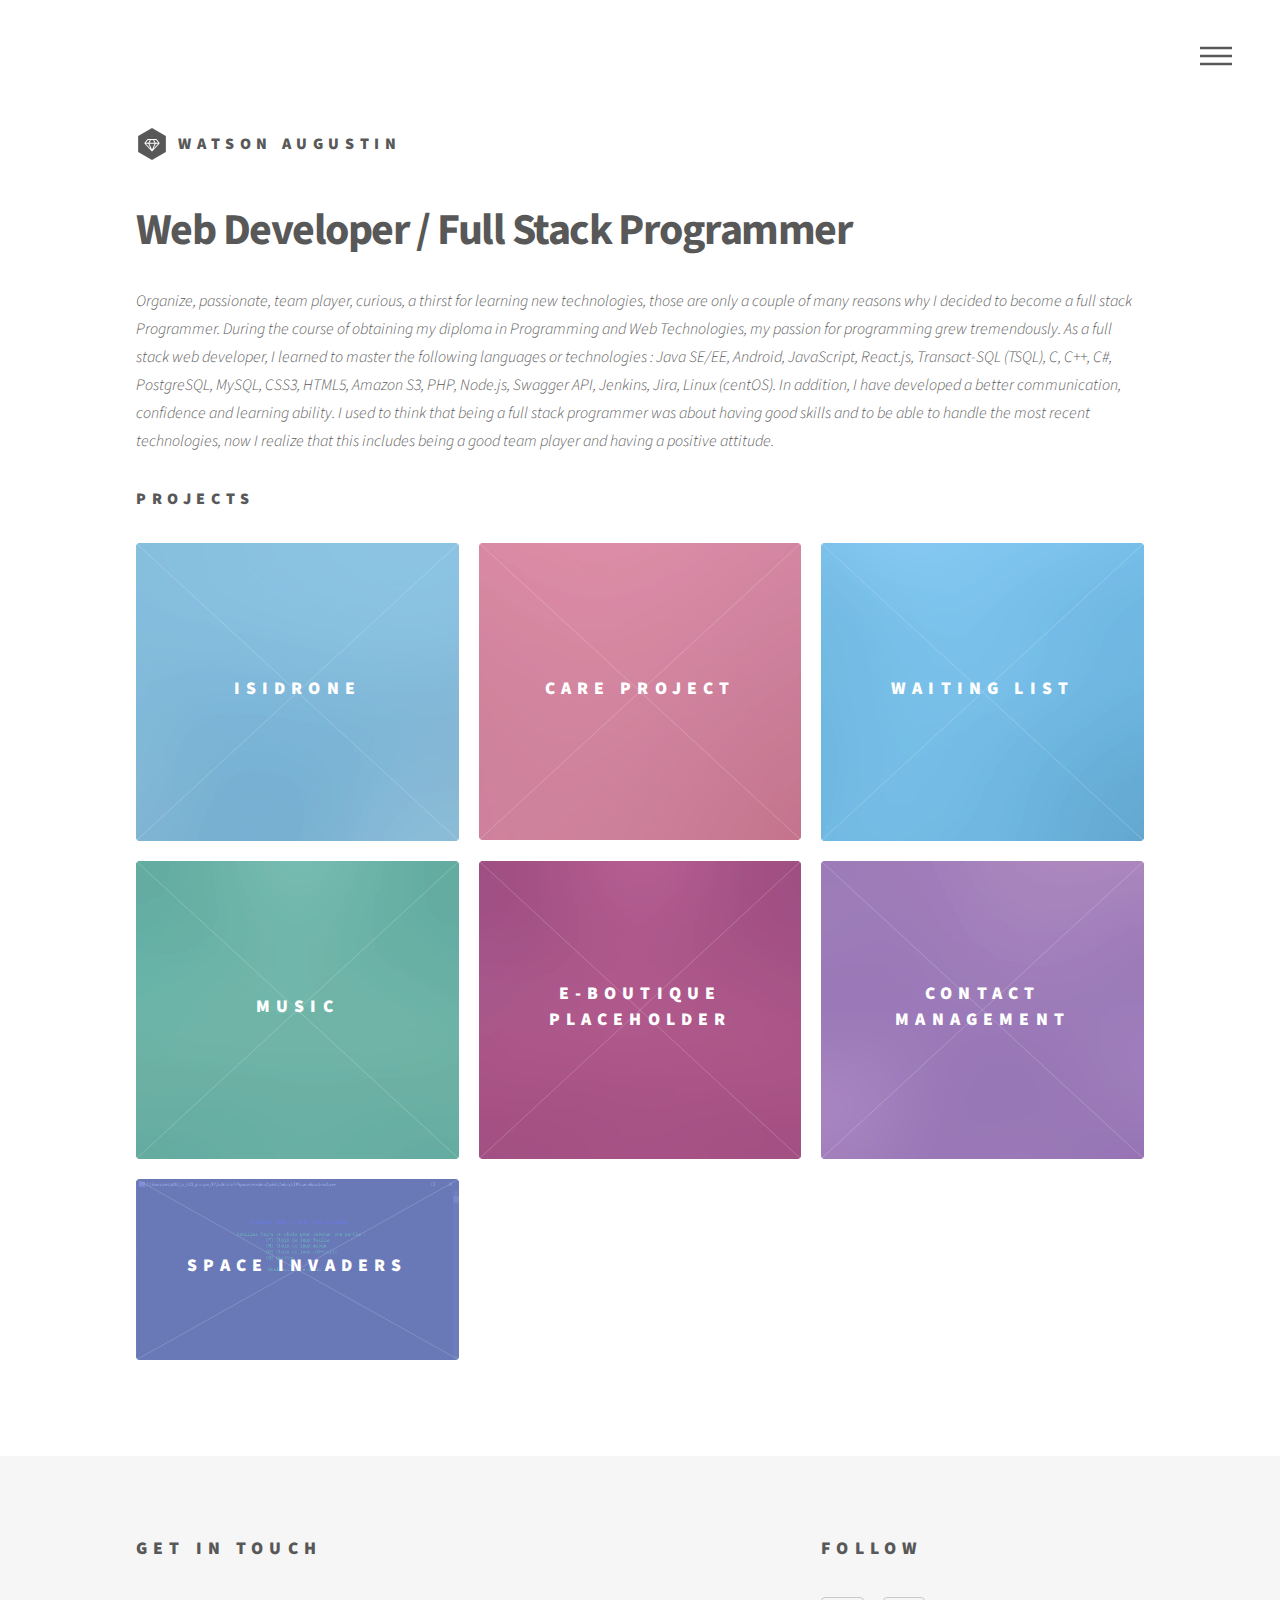
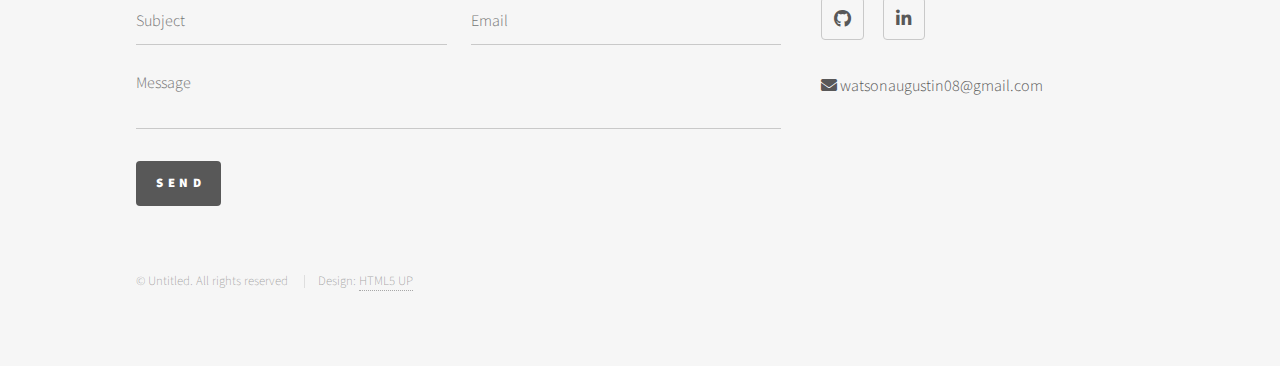
==== commit d452ebcd: "Update index.html" ====
--- a/watson-portfolio/index.html
+++ b/watson-portfolio/index.html
@@ -95,7 +95,7 @@
                             <img src="images/pic15.jpg" alt="" />
                         </span>
                         <a href="care.html">
-                            <h2>Care (Final Project)</h2>
+                            <h2>Care Project</h2>
                             <div class="content">
                                 <p>A web and mobile application that helps follow up with...</p>
                             </div>
@@ -226,4 +226,4 @@
 
 </body>
 
-</html>+</html>
